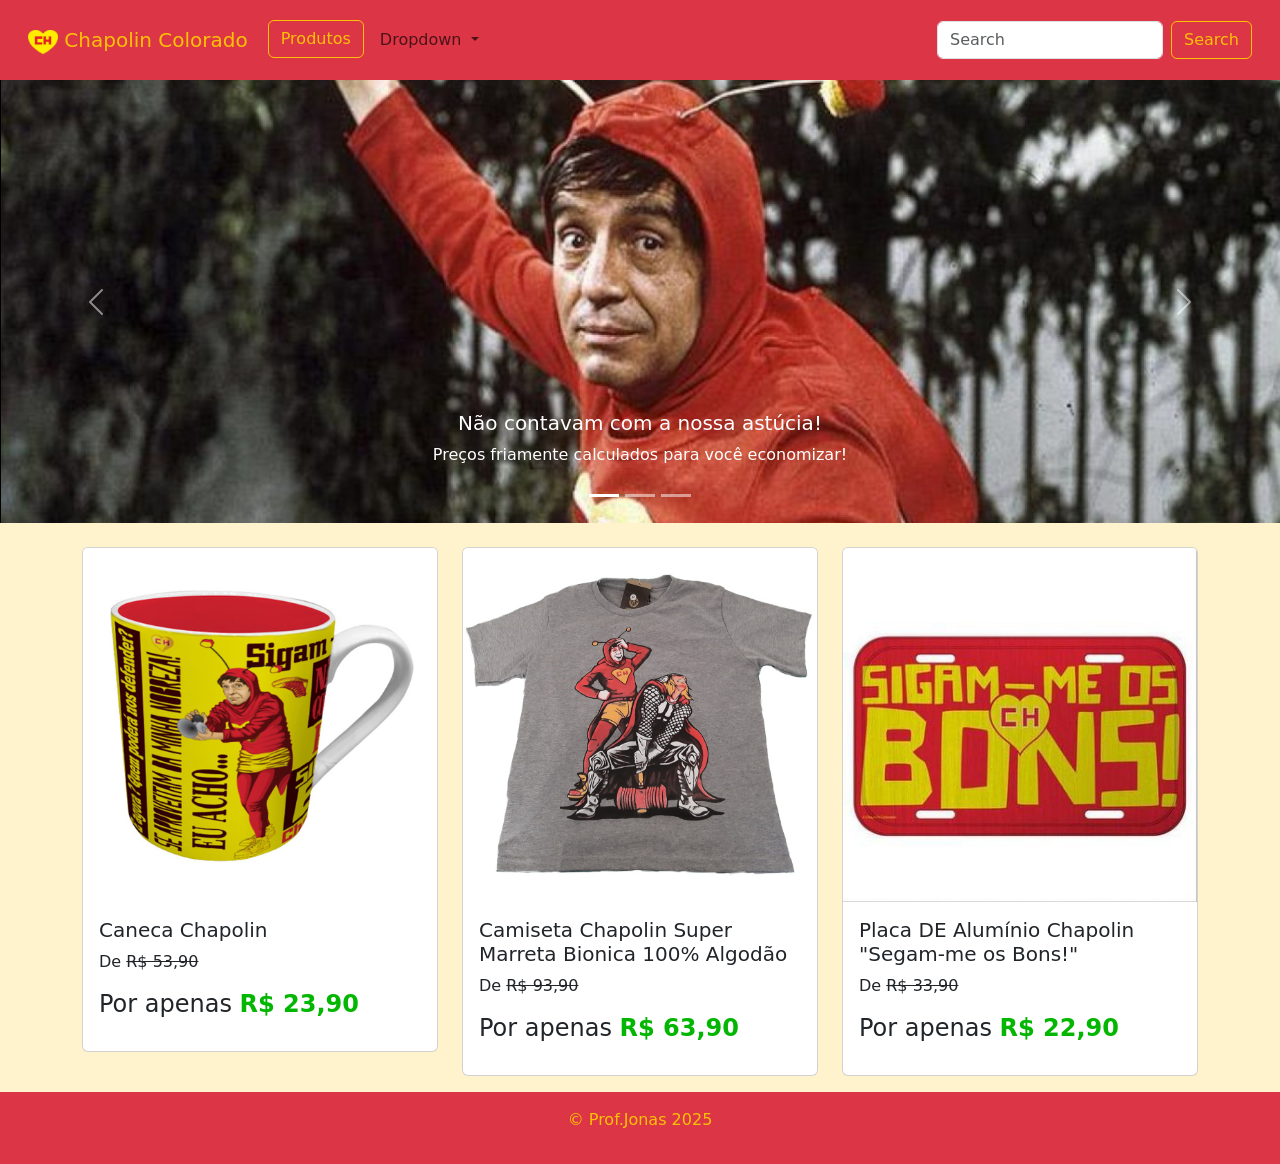
==== index.html @ de1bc87f "imagens" ====
<!DOCTYPE html>
<html lang="pt-br">
<head>
    <meta name="viewport" content="width=device-width, initial-scale=1.0">
    <meta charset="UTF-8">
    <title>Chapolin</title>
    <link rel="shortcut icon" type="image/png" href="img/colorado.png"/>
    <!-- Importar o CSS do Bootstrap -->
    <link rel="stylesheet" href="css/bootstrap.min.css">
    <style>
      html,body{
        min-height: 100vh;
        display: flex;
        flex-direction: column;
        margin: 0;   
      }
      main{
        flex: 1;
      }
      footer{
        width: 100%;
      }  
    </style>
    
</head>
<body class="bg-warning-subtle">
    <!-- minha sessão de cabeçalho ou nav bar-->
    <header>
        <nav class="navbar navbar-expand-lg text-bg-danger p-3">
          <div class="container-fluid">
            <a class="navbar-brand text-warning" href="index.html">
              <img src="img/colorado.png" alt="chapolin" width="30" height="24">
              Chapolin Colorado</a>
            <button class="navbar-toggler" type="button" data-bs-toggle="collapse" data-bs-target="#navbarSupportedContent" aria-controls="navbarSupportedContent" aria-expanded="false" aria-label="Toggle navigation">
              <span class="navbar-toggler-icon"></span>
            </button>
            <div class="collapse navbar-collapse" id="navbarSupportedContent">
              <ul class="navbar-nav me-auto mb-2 mb-lg-0">
                <li class="nav-item p-1">
                  <a type="button" class="btn btn-outline-warning" href="/pages/produtos.html">Produtos</a>
                </li>
                <li class="nav-item dropdown p-1">
                  <a class="nav-link dropdown-toggle btn btn-outline-warning" href="#" role="button" data-bs-toggle="dropdown" aria-expanded="false">
                    Dropdown
                  </a>
                  <ul class="dropdown-menu btn btn-outline-warning">
                    <li><a class="dropdown-item" href="pages/contatos.html">Contatos</a></li>
                    <li><hr class="dropdown-divider"></li>
                    <li><a class="dropdown-item" href="#">Em breve</a></li>
                    <li><a class="dropdown-item" href="#">Em breve</a></li>
                  </ul>
                </li>
              </ul>
              <form class="d-flex" role="search">
                <input class="form-control me-2" type="search" placeholder="Search" aria-label="Search">
                <button class="btn btn-outline-warning" type="submit">Search</button>
              </form>
            </div>
          </div>
        </nav>
    </header>
        
    <main>
    <!-- Minha sessão de carrosel -->
    <div id="carouselExampleCaptions" class="carousel slide" data-bs-ride="carousel">
      <div class="carousel-indicators">
        <button type="button" data-bs-target="#carouselExampleCaptions" data-bs-slide-to="0" class="active" aria-current="true" aria-label="Slide 1"></button>
        <button type="button" data-bs-target="#carouselExampleCaptions" data-bs-slide-to="1" aria-label="Slide 2"></button>
        <button type="button" data-bs-target="#carouselExampleCaptions" data-bs-slide-to="2" aria-label="Slide 3"></button>
      </div>
      <div class="carousel-inner">
        <div class="carousel-item active">
          <img src="img/chapolin.jpeg" class="d-block w-100" alt="...">
          <div class="carousel-caption d-none d-md-block">
            <h5>Não contavam com a nossa astúcia!</h5>
            <p>Preços friamente calculados para você economizar!</p>
          </div>
        </div>
        <div class="carousel-item">
          <img src="img/canecas.jpg" class="d-block w-100" alt="...">
          <div class="carousel-caption d-none d-md-block">
            <h5>Palma, palma… não priemos cânico!</h5>
            <p>Minhas anteninhas de vinil estão sentindo a presença de economia</p>
          </div>
        </div>
        <div class="carousel-item">
          <img src="img/mochilas.jpg" class="d-block w-100" alt="...">
          <div class="carousel-caption d-none d-md-block">
            <h5>Sigam-me os bons!</h5>
            <p>E venha aproveitar as ofertas!</p>
          </div>
        </div>
      </div>
      <button class="carousel-control-prev" type="button" data-bs-target="#carouselExampleCaptions" data-bs-slide="prev">
        <span class="carousel-control-prev-icon" aria-hidden="true"></span>
        <span class="visually-hidden">Previous</span>
      </button>
      <button class="carousel-control-next" type="button" data-bs-target="#carouselExampleCaptions" data-bs-slide="next">
        <span class="carousel-control-next-icon" aria-hidden="true"></span>
        <span class="visually-hidden">Next</span>
      </button>
    </div>
    <br>
    <!--Minha sessão de cards-->
    <div class="container">
      <div class="row row-cols-1 row-cols-md-3 g-4">
        <div class="col">
          <div class="card">
            <img src="img/produtos/caneca.jpg" class="card-img-top" alt="...">
            <div class="card-body">
              <h5 class="card-title">Caneca Chapolin</h5>
              <p class="card-text">De <span style="text-decoration: line-through;">R$ 53,90</span></p>
              <p class="card-text"> <h4> Por apenas <span style="font-weight: 600; color: rgb(2, 182, 2);">R$ 23,90</span> </h4> </p>
            </div>
          </div>
        </div>
        <div class="col">
          <div class="card">
            <img src="img/produtos/camiseta.jpeg" class="card-img-top" alt="...">
            <div class="card-body">
              <h5 class="card-title">Camiseta Chapolin Super Marreta Bionica 100% Algodão</h5>
              <p class="card-text">De <span style="text-decoration: line-through;">R$ 93,90</span></p>
              <p class="card-text"> <h4> Por apenas <span style="font-weight: 600; color: rgb(2, 182, 2);">R$ 63,90</span> </h4> </p>
            </div>
          </div>
        </div>
        <div class="col">
          <div class="card">
            <img src="img/produtos/placa.jpg" class="card-img-top" alt="...">
            <div class="card-body">
              <h5 class="card-title">Placa DE Alumínio Chapolin "Segam-me os Bons!"</h5>
              <p class="card-text">De <span style="text-decoration: line-through;">R$ 33,90</span></p>
              <p class="card-text"> <h4> Por apenas <span style="font-weight: 600; color: rgb(2, 182, 2);">R$ 22,90</span> </h4> </p>
            </div>
          </div>
        </div>

        
      </div>
    </div>
    </main>    
    <p></p>
    <footer class="text-muted bg-danger">
      <div>
        <p class="p-3 y-0 text-center container-fluid text-warning">&copy; Prof.Jonas 2025</p>
      </div>

    </footer>
    <!-- Importar o JS do Bootstrap e dependências -->
    <script src="js/bootstrap.bundle.min.js"></script>
</body>
</html>
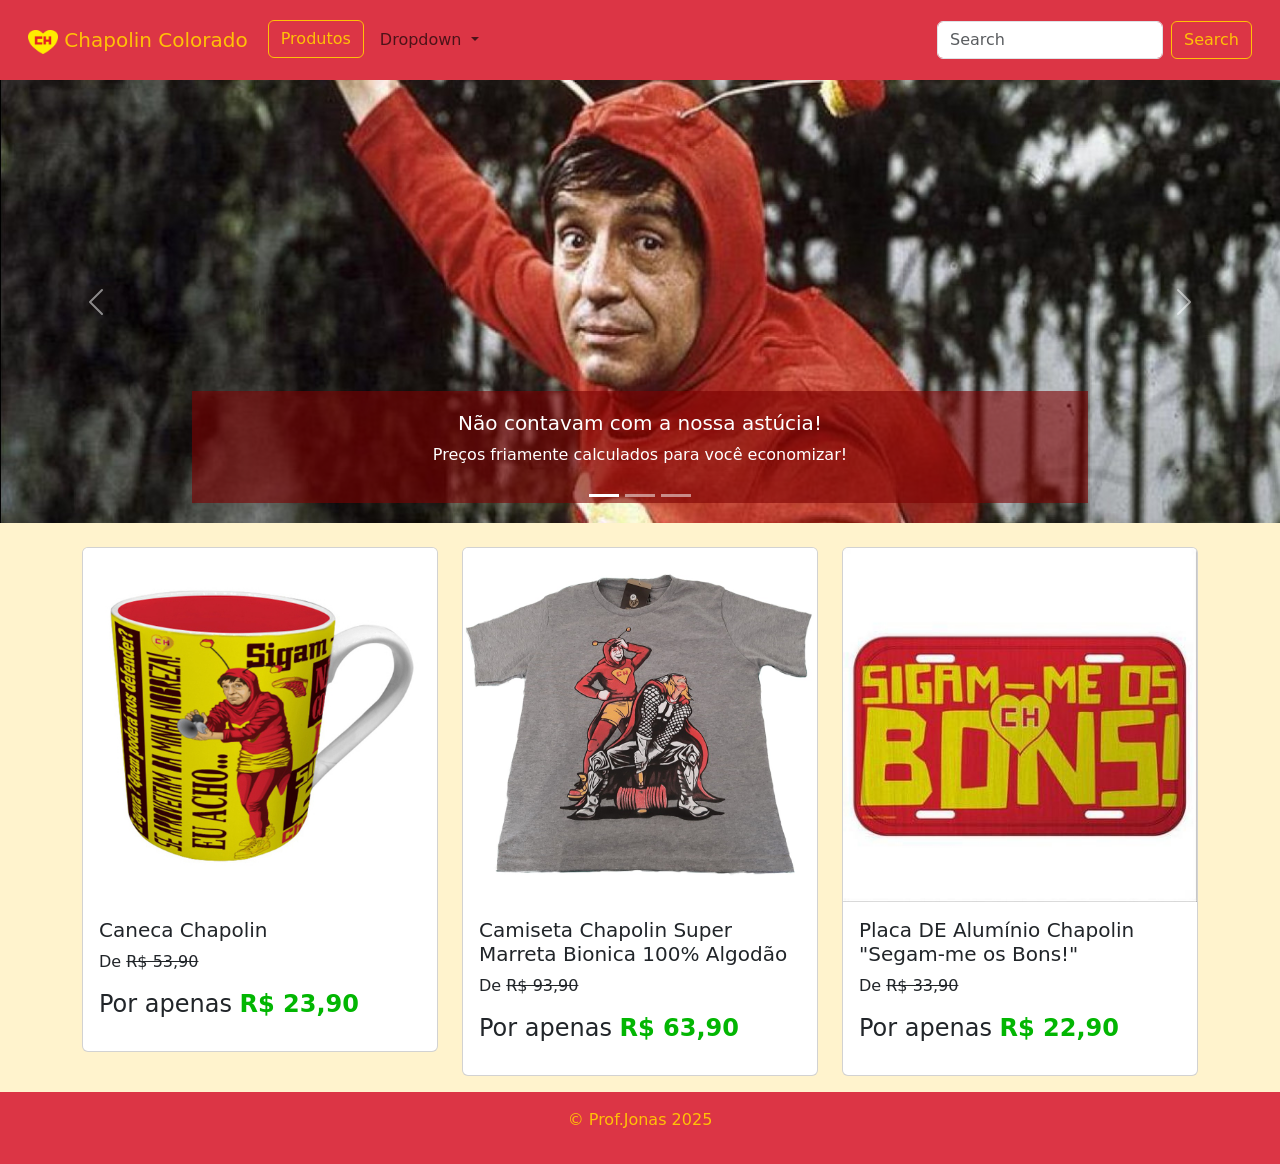
==== commit d642c84e: "Update index.html ajuste dos textos do carrosel" ====
--- a/index.html
+++ b/index.html
@@ -19,7 +19,11 @@
       }
       footer{
         width: 100%;
-      }  
+      }
+      .fundo{
+        font-weight: 500;
+        background-color: rgba(126, 0, 0, 0.6);
+      }
     </style>
     
 </head>
@@ -71,21 +75,21 @@
       <div class="carousel-inner">
         <div class="carousel-item active">
           <img src="img/chapolin.jpeg" class="d-block w-100" alt="...">
-          <div class="carousel-caption d-none d-md-block">
+          <div class="carousel-caption d-none d-md-block fundo">
             <h5>Não contavam com a nossa astúcia!</h5>
             <p>Preços friamente calculados para você economizar!</p>
           </div>
         </div>
         <div class="carousel-item">
           <img src="img/canecas.jpg" class="d-block w-100" alt="...">
-          <div class="carousel-caption d-none d-md-block">
+          <div class="carousel-caption d-none d-md-block fundo">
             <h5>Palma, palma… não priemos cânico!</h5>
             <p>Minhas anteninhas de vinil estão sentindo a presença de economia</p>
           </div>
         </div>
         <div class="carousel-item">
           <img src="img/mochilas.jpg" class="d-block w-100" alt="...">
-          <div class="carousel-caption d-none d-md-block">
+          <div class="carousel-caption d-none d-md-block fundo">
             <h5>Sigam-me os bons!</h5>
             <p>E venha aproveitar as ofertas!</p>
           </div>
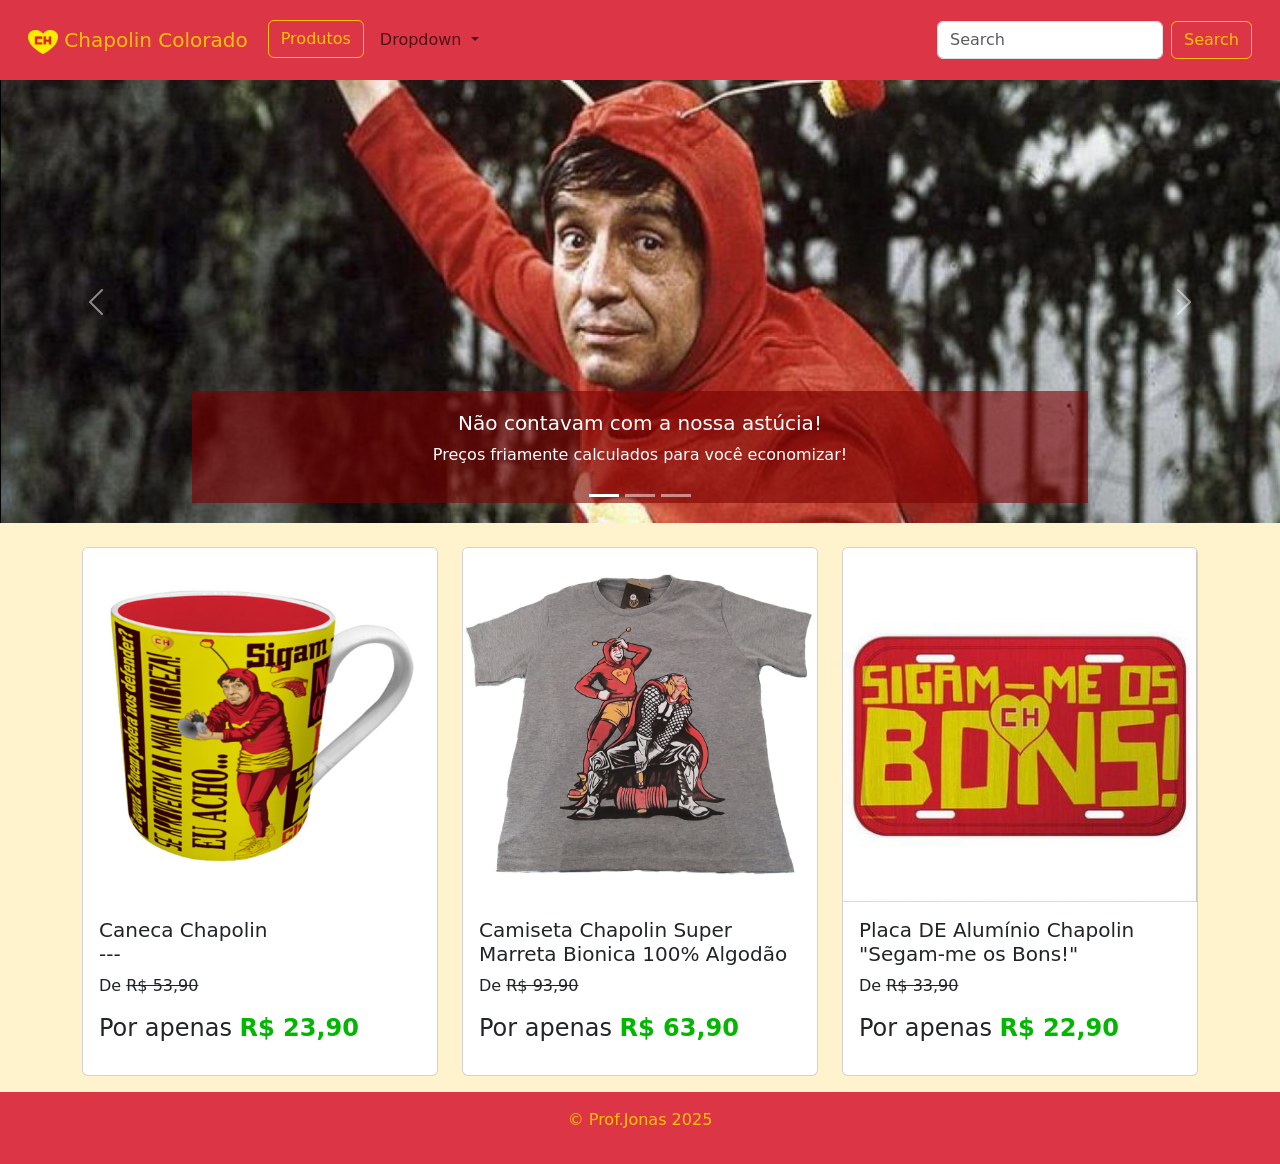
==== commit 1852ed35: "modificacao" ====
--- a/index.html
+++ b/index.html
@@ -112,7 +112,7 @@
           <div class="card">
             <img src="img/produtos/caneca.jpg" class="card-img-top" alt="...">
             <div class="card-body">
-              <h5 class="card-title">Caneca Chapolin</h5>
+              <h5 class="card-title">Caneca Chapolin <br> --- </h5>
               <p class="card-text">De <span style="text-decoration: line-through;">R$ 53,90</span></p>
               <p class="card-text"> <h4> Por apenas <span style="font-weight: 600; color: rgb(2, 182, 2);">R$ 23,90</span> </h4> </p>
             </div>
@@ -152,5 +152,6 @@
     </footer>
     <!-- Importar o JS do Bootstrap e dependências -->
     <script src="js/bootstrap.bundle.min.js"></script>
+    <script src="js/script.js"></script>
 </body>
 </html>
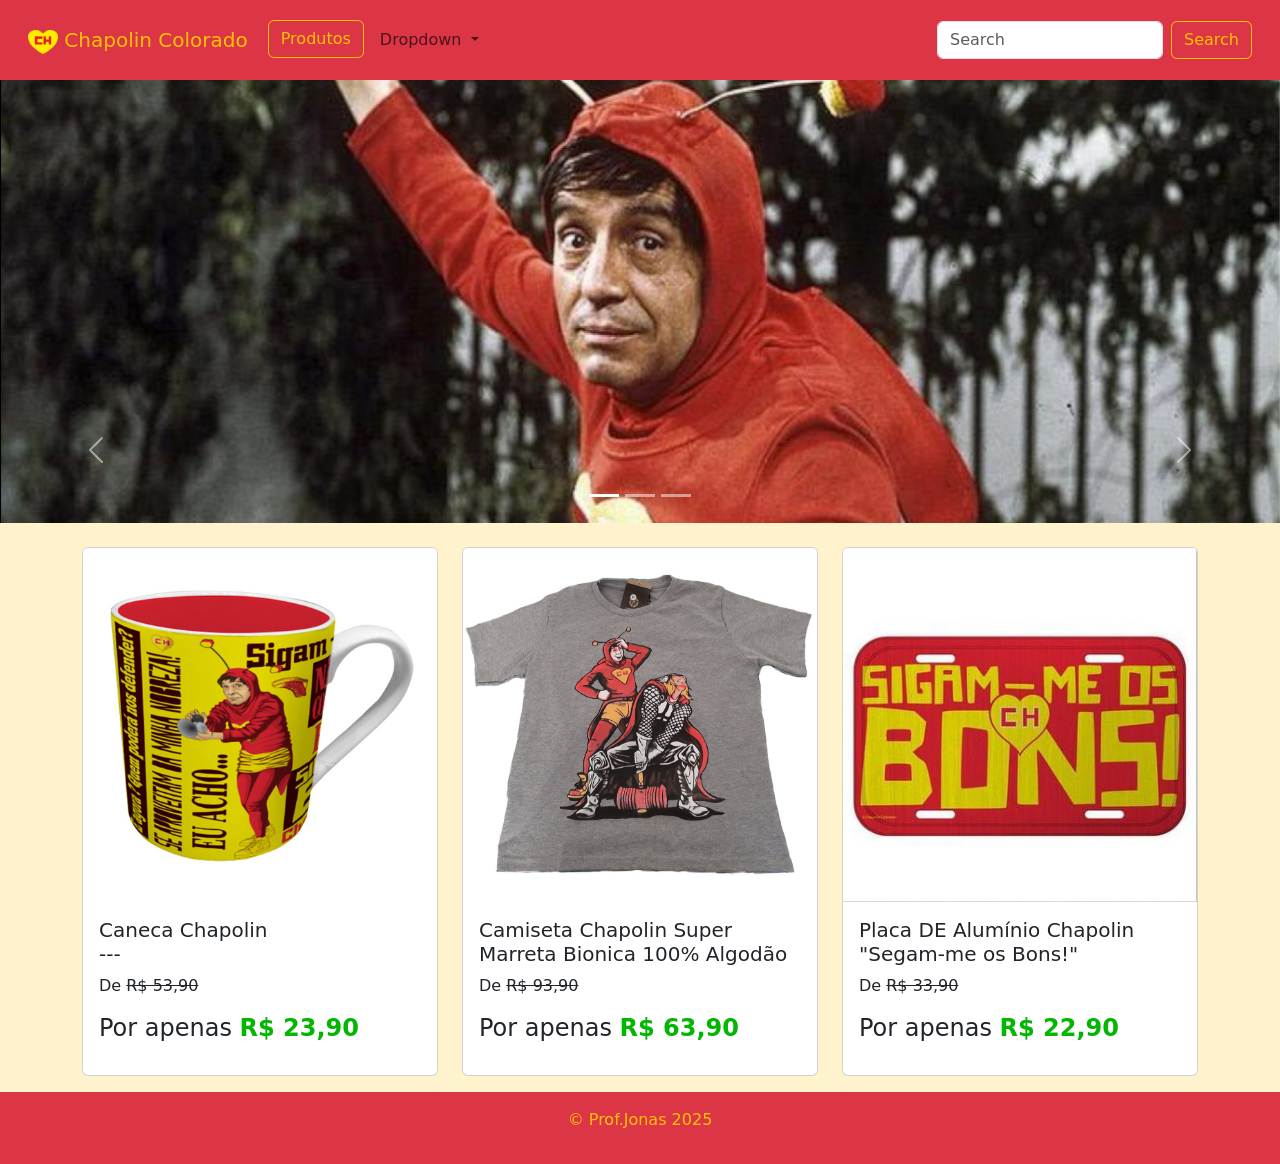
==== commit 09891268: "banner" ====
--- a/index.html
+++ b/index.html
@@ -20,10 +20,6 @@
       footer{
         width: 100%;
       }
-      .fundo{
-        font-weight: 500;
-        background-color: rgba(126, 0, 0, 0.6);
-      }
     </style>
     
 </head>
@@ -41,7 +37,7 @@
             <div class="collapse navbar-collapse" id="navbarSupportedContent">
               <ul class="navbar-nav me-auto mb-2 mb-lg-0">
                 <li class="nav-item p-1">
-                  <a type="button" class="btn btn-outline-warning" href="/pages/produtos.html">Produtos</a>
+                  <a type="button" class="btn btn-outline-warning" href="pages/produtos.html">Produtos</a>
                 </li>
                 <li class="nav-item dropdown p-1">
                   <a class="nav-link dropdown-toggle btn btn-outline-warning" href="#" role="button" data-bs-toggle="dropdown" aria-expanded="false">
@@ -76,22 +72,15 @@
         <div class="carousel-item active">
           <img src="img/chapolin.jpeg" class="d-block w-100" alt="...">
           <div class="carousel-caption d-none d-md-block fundo">
-            <h5>Não contavam com a nossa astúcia!</h5>
-            <p>Preços friamente calculados para você economizar!</p>
           </div>
         </div>
         <div class="carousel-item">
           <img src="img/canecas.jpg" class="d-block w-100" alt="...">
-          <div class="carousel-caption d-none d-md-block fundo">
-            <h5>Palma, palma… não priemos cânico!</h5>
-            <p>Minhas anteninhas de vinil estão sentindo a presença de economia</p>
           </div>
         </div>
         <div class="carousel-item">
           <img src="img/mochilas.jpg" class="d-block w-100" alt="...">
           <div class="carousel-caption d-none d-md-block fundo">
-            <h5>Sigam-me os bons!</h5>
-            <p>E venha aproveitar as ofertas!</p>
           </div>
         </div>
       </div>
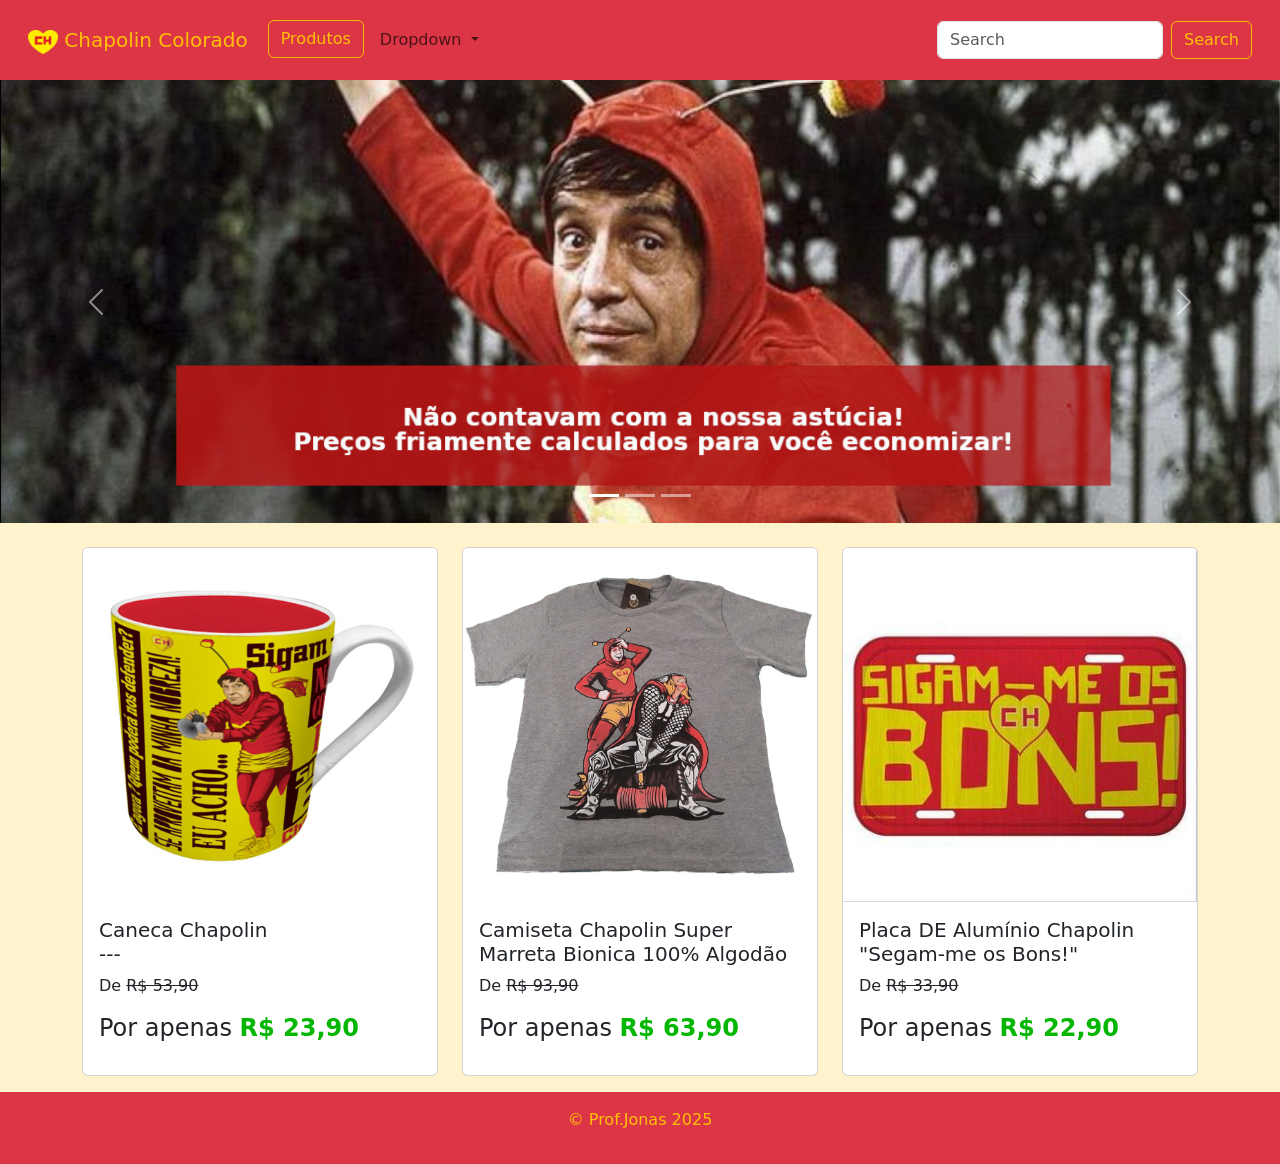
==== commit 9dc684b4: "atualizacao" ====
--- a/index.html
+++ b/index.html
@@ -62,37 +62,34 @@
         
     <main>
     <!-- Minha sessão de carrosel -->
-    <div id="carouselExampleCaptions" class="carousel slide" data-bs-ride="carousel">
+
+    <div id="carouselExampleIndicators" class="carousel slide">
       <div class="carousel-indicators">
-        <button type="button" data-bs-target="#carouselExampleCaptions" data-bs-slide-to="0" class="active" aria-current="true" aria-label="Slide 1"></button>
-        <button type="button" data-bs-target="#carouselExampleCaptions" data-bs-slide-to="1" aria-label="Slide 2"></button>
-        <button type="button" data-bs-target="#carouselExampleCaptions" data-bs-slide-to="2" aria-label="Slide 3"></button>
+        <button type="button" data-bs-target="#carouselExampleIndicators" data-bs-slide-to="0" class="active" aria-current="true" aria-label="Slide 1"></button>
+        <button type="button" data-bs-target="#carouselExampleIndicators" data-bs-slide-to="1" aria-label="Slide 2"></button>
+        <button type="button" data-bs-target="#carouselExampleIndicators" data-bs-slide-to="2" aria-label="Slide 3"></button>
       </div>
       <div class="carousel-inner">
         <div class="carousel-item active">
           <img src="img/chapolin.jpeg" class="d-block w-100" alt="...">
-          <div class="carousel-caption d-none d-md-block fundo">
-          </div>
         </div>
         <div class="carousel-item">
           <img src="img/canecas.jpg" class="d-block w-100" alt="...">
-          </div>
         </div>
         <div class="carousel-item">
           <img src="img/mochilas.jpg" class="d-block w-100" alt="...">
-          <div class="carousel-caption d-none d-md-block fundo">
-          </div>
         </div>
       </div>
-      <button class="carousel-control-prev" type="button" data-bs-target="#carouselExampleCaptions" data-bs-slide="prev">
+      <button class="carousel-control-prev" type="button" data-bs-target="#carouselExampleIndicators" data-bs-slide="prev">
         <span class="carousel-control-prev-icon" aria-hidden="true"></span>
         <span class="visually-hidden">Previous</span>
       </button>
-      <button class="carousel-control-next" type="button" data-bs-target="#carouselExampleCaptions" data-bs-slide="next">
+      <button class="carousel-control-next" type="button" data-bs-target="#carouselExampleIndicators" data-bs-slide="next">
         <span class="carousel-control-next-icon" aria-hidden="true"></span>
         <span class="visually-hidden">Next</span>
       </button>
     </div>
+
     <br>
     <!--Minha sessão de cards-->
     <div class="container">
